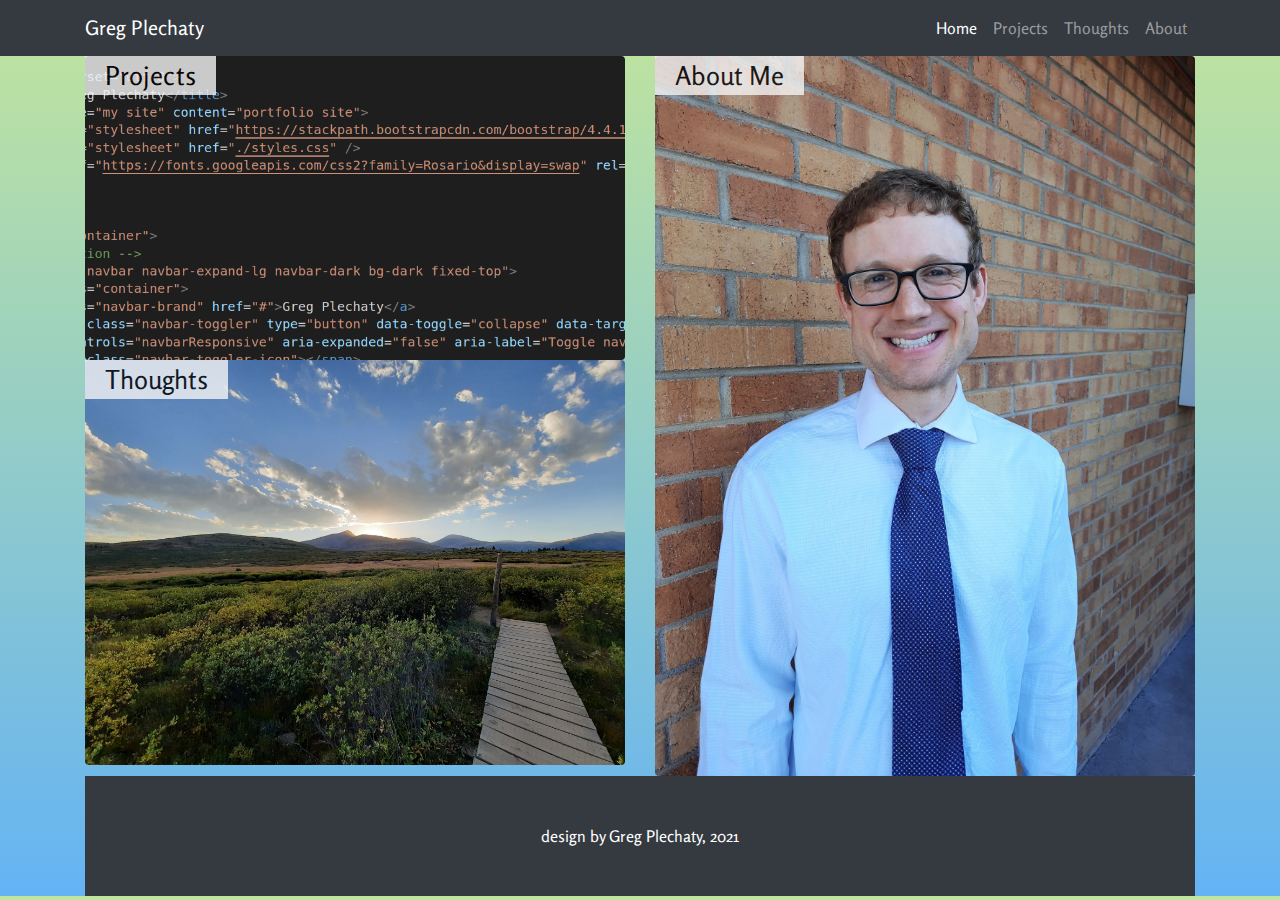
==== index.html @ 08ce2782 "Add files via upload" ====
<!DOCTYPE html>
<html lang="en">
<head>
    <meta charset="utf-8">
    <meta name="viewport" content="width=device-width, initial-scale=1, shrink-to-fit=no">
    <title>Greg Plechaty</title>
    <meta name="my site" content="portfolio site">
    <script src="https://code.jquery.com/jquery-3.2.1.slim.min.js" integrity="sha384-KJ3o2DKtIkvYIK3UENzmM7KCkRr/rE9/Qpg6aAZGJwFDMVNA/GpGFF93hXpG5KkN" crossorigin="anonymous"></script>
    <script src="https://cdnjs.cloudflare.com/ajax/libs/popper.js/1.12.9/umd/popper.min.js" integrity="sha384-ApNbgh9B+Y1QKtv3Rn7W3mgPxhU9K/ScQsAP7hUibX39j7fakFPskvXusvfa0b4Q" crossorigin="anonymous"></script>
    <script src="https://maxcdn.bootstrapcdn.com/bootstrap/4.0.0/js/bootstrap.min.js" integrity="sha384-JZR6Spejh4U02d8jOt6vLEHfe/JQGiRRSQQxSfFWpi1MquVdAyjUar5+76PVCmYl" crossorigin="anonymous"></script>
    <link rel="stylesheet" href="https://stackpath.bootstrapcdn.com/bootstrap/4.3.1/css/bootstrap.min.css" integrity="sha384-ggOyR0iXCbMQv3Xipma34MD+dH/1fQ784/j6cY/iJTQUOhcWr7x9JvoRxT2MZw1T" crossorigin="anonymous">
    <link rel="stylesheet" href="./styles.css" />
    <link href="https://fonts.googleapis.com/css2?family=Rosario&display=swap" rel="stylesheet"> 
</head>
<body class="colorful">

<div class="container">
  <!-- Navigation -->
  <nav class="navbar navbar-expand-lg navbar-dark bg-dark fixed-top">
    <div class="container">
      <a class="navbar-brand" href="./index.html">Greg Plechaty</a>
   <!-- <button class="navbar-toggler" type="button" data-toggle="collapse" data-target="#navbarResponsive" aria-controls="navbarResponsive" aria-expanded="false" aria-label="Toggle navigation"> -->   
        <button class="navbar-toggler" type="button" data-toggle="collapse" data-target="#navbarNavDropdown" aria-controls="navbarNavDropdown" aria-expanded="false" aria-label="Toggle navigation">
        <span class="navbar-toggler-icon"></span>
      </button>
      <div class="collapse navbar-collapse" id="navbarResponsive">
        <ul class="navbar-nav ml-auto">
          <li class="nav-item active">
            <a class="nav-link" href="./index.html">Home
              <span class="sr-only">(current)</span>
            </a>
          </li>
          <li class="nav-item">
            <a class="nav-link" href="./projects.html">Projects</a>
          </li>
          <li class="nav-item">
            <a class="nav-link" href="./thoughts.html">Thoughts</a>
          </li>
          <li class="nav-item">
            <a class="nav-link" href="./about.html">About</a>
          </li>
        </ul>
      </div>
    </div>
  </nav>



    <div class="row">
        <div class="col-md-6">
            <div class="row">
                <div class="col">
                    <a href="./projects.html"><img src="./images/projects.png" class="img-fluid rounded" alt="" /><p class="text-block">Projects</p></a>
                </div>
            </div>
            <div class="row">
                <div class="col">
                    <a href="./thoughts.html"><img src="./images/thoughts.jpg" class="img-fluid rounded" alt="" /><p class="text-block">Thoughts</p></a>
                </div>
            </div>
        </div>
        <div class="col-md-6">
          <a href="./about.html"><img src="./images/me_brick.jpg" class="img-fluid rounded" alt="" /><p class="text-block">About Me</p></a>  
        </div>
    </div>
    <!-- Footer -->
    <footer class="py-5 bg-dark">
      <div class="container">
        <p class="m-0 text-center text-white">design by Greg Plechaty, 2021</p>
      </div>
<!-- /.container -->
    </footer>
</div>




</body>
</html>
---- styles.css ----
/*css styles sheet */


/*proposed color scheme



BEA99E - light brown
786763 - dark brown
0E1443 - dark blue
95AED1 - blue grey
9BD3F9 - light blue



*/





body {
    font-family: 'Rosario', sans-serif;
    padding-top: 56px;

}

h1, h2, h3, h4, h5, h6 {
    font-family: 'Corben'; 
}

.colorful {
    background: #c2e59c; /* fallback for old browsers */
    background: -webkit-linear-gradient(to bottom, #c2e59c, #64b3f4); /* Chrome 10-25, Safari 5.1-6 */
    background: linear-gradient(to bottom, #c2e59c, #64b3f4); /* W3C, IE 10+/ Edge, Firefox 16+, Chrome 26+, Opera 12+, Safari 7+ */
}

/*|| Projects */

.projects-jumbotron {
    background: url(./images/projects.png) no-repeat center center fixed;
    -webkit-background-size: cover;
    -moz-background-size: cover;
    -o-background-size: cover;
    background-size: cover;
}

.projects-jumbotron-text {
    color:white;
    padding-top: 20px;
}

/*|| Thoughts */

.thoughts-jumbotron {
    background: url(./images/thoughts.jpg) no-repeat center center fixed;
    -webkit-background-size: cover;
    -moz-background-size: cover;
    -o-background-size: cover;
    background-size: cover;
}

.thoughts-image-big {
    height: 360px;
    width: 640px;
}

.thoughts-image-small {
    height: 180px;
    width: 320px;
}

.thoughts-main {
    background-color: #F5FFFA;
    padding-top: 15px;
    text-align: center;
}

.thoughts-small {
    background-color: #9BD3F9;
    border: 4px solid #0E1443;
    padding-top: 15px;
    text-align: left;
    margin: 10px;
}

.thoughts-main-post {
    text-align: center;
}


/*|| About Me */

.about-jumbotron {
    background: url(./images/about-brick-wall.jpg) no-repeat center center fixed;
    -webkit-background-size: cover;
    -moz-background-size: cover;
    -o-background-size: cover;
    background-size: cover;

}

.about-jumbotron-text {
    font-size: 5.5rem;
    line-height: 0.5;
    color: white;
}

.about-text-box {
    background-color: #F5FFFA;
    padding: 10px;
    margin: 10px;
    border-radius: 10px;
}




/* Bottom right text */
.text-block {
    position: absolute;
    top: 0px;
    left: 15px;
    background-color: whitesmoke;
    color:black;
    opacity: 0.8;
    padding-left: 20px;
    padding-right: 20px;
    text-align: center;
    font-size: 26px;
  }

    /* Background image */
.background-image {
    background: url("/images/projects.png") no-repeat scroll 50% 50%;
}
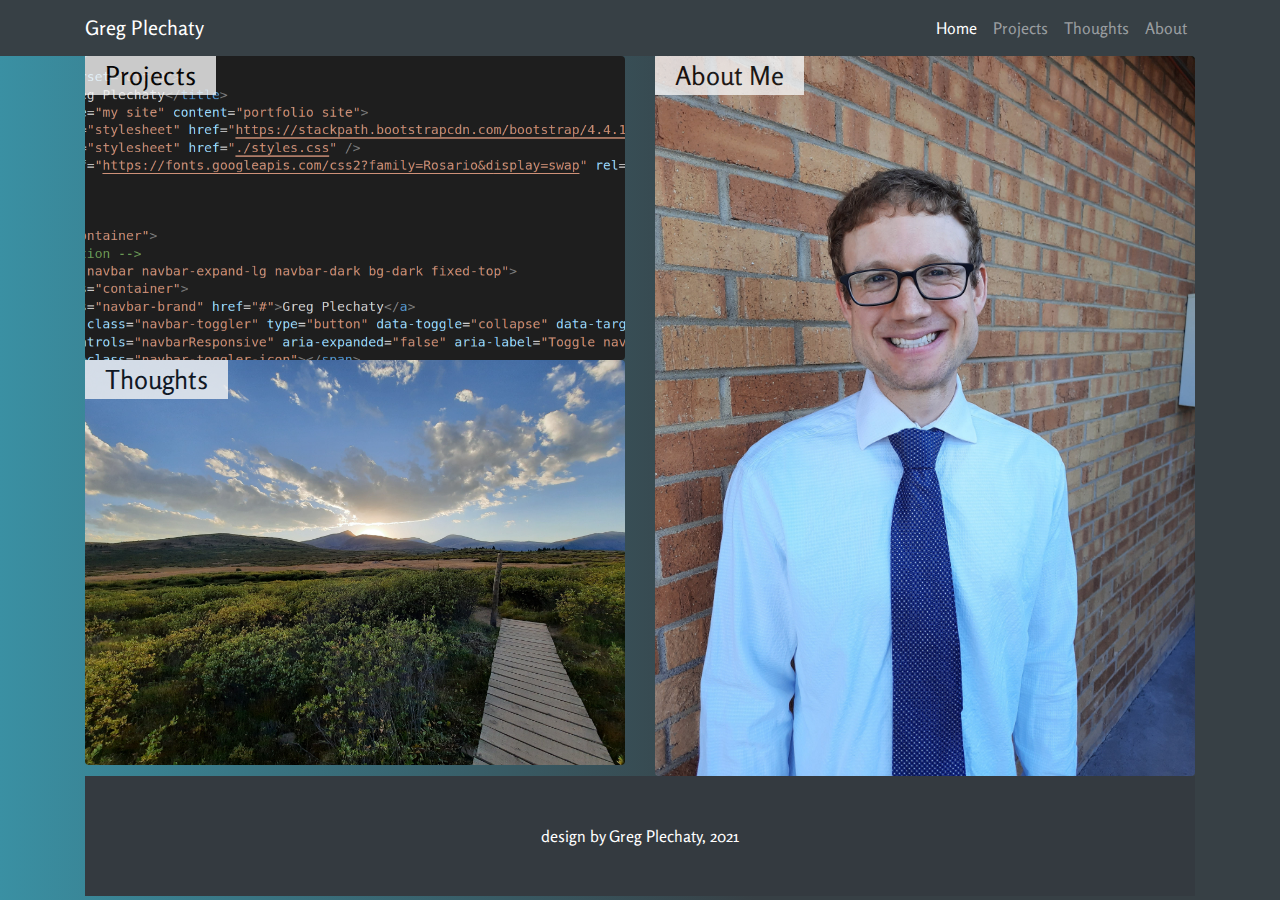
==== commit 2f4c94d0: "Add files via upload" ====
--- a/index.html
+++ b/index.html
@@ -16,17 +16,16 @@
 
 <div class="container">
   <!-- Navigation -->
-  <nav class="navbar navbar-expand-lg navbar-dark bg-dark fixed-top">
+  <nav class="navbar navbar-expand-lg navbar-dark fixed-top index-jumbotron">
     <div class="container">
       <a class="navbar-brand" href="./index.html">Greg Plechaty</a>
-   <!-- <button class="navbar-toggler" type="button" data-toggle="collapse" data-target="#navbarResponsive" aria-controls="navbarResponsive" aria-expanded="false" aria-label="Toggle navigation"> -->   
-        <button class="navbar-toggler" type="button" data-toggle="collapse" data-target="#navbarNavDropdown" aria-controls="navbarNavDropdown" aria-expanded="false" aria-label="Toggle navigation">
+      <button class="navbar-toggler" type="button" data-toggle="collapse" data-target="#navbarResponsive" aria-controls="navbarResponsive" aria-expanded="false" aria-label="Toggle navigation">
         <span class="navbar-toggler-icon"></span>
       </button>
       <div class="collapse navbar-collapse" id="navbarResponsive">
         <ul class="navbar-nav ml-auto">
-          <li class="nav-item active">
-            <a class="nav-link" href="./index.html">Home
+          <li class="nav-item">
+            <a class="nav-link active" href="./index.html">Home
               <span class="sr-only">(current)</span>
             </a>
           </li>
@@ -74,6 +73,8 @@
 
 
 
-
+<script src="https://code.jquery.com/jquery-3.3.1.slim.min.js" integrity="sha384-q8i/X+965DzO0rT7abK41JStQIAqVgRVzpbzo5smXKp4YfRvH+8abtTE1Pi6jizo" crossorigin="anonymous"></script>
+    <script src="https://cdnjs.cloudflare.com/ajax/libs/popper.js/1.14.7/umd/popper.min.js" integrity="sha384-UO2eT0CpHqdSJQ6hJty5KVphtPhzWj9WO1clHTMGa3JDZwrnQq4sF86dIHNDz0W1" crossorigin="anonymous"></script>
+    <script src="https://stackpath.bootstrapcdn.com/bootstrap/4.3.1/js/bootstrap.min.js" integrity="sha384-JjSmVgyd0p3pXB1rRibZUAYoIIy6OrQ6VrjIEaFf/nJGzIxFDsf4x0xIM+B07jRM" crossorigin="anonymous"></script>
 </body>
 </html>
--- a/styles.css
+++ b/styles.css
@@ -5,11 +5,12 @@
 
 
 
-BEA99E - light brown
-786763 - dark brown
-0E1443 - dark blue
-95AED1 - blue grey
-9BD3F9 - light blue
+34626c - darker blue
+374045 - darkest blue
+e27802 - burnt orange
+58391c - brown
+2c061f - purple
+
 
 
 
@@ -30,9 +31,8 @@
 }
 
 .colorful {
-    background: #c2e59c; /* fallback for old browsers */
-    background: -webkit-linear-gradient(to bottom, #c2e59c, #64b3f4); /* Chrome 10-25, Safari 5.1-6 */
-    background: linear-gradient(to bottom, #c2e59c, #64b3f4); /* W3C, IE 10+/ Edge, Firefox 16+, Chrome 26+, Opera 12+, Safari 7+ */
+    background: rgb(58,144,163);
+    background: linear-gradient(90deg, rgba(58,144,163,1) 0%, rgba(55,64,69,1) 59%);
 }
 
 /*|| Projects */
@@ -114,7 +114,11 @@
 }
 
 
+/* || index */
 
+.index-jumbotron {
+    background-color: #374045;
+}
 
 /* Bottom right text */
 .text-block {
@@ -130,6 +134,11 @@
     font-size: 26px;
   }
 
+.index-text-box {
+    padding: 10px;
+    margin: 10px;
+}
+
     /* Background image */
 .background-image {
     background: url("/images/projects.png") no-repeat scroll 50% 50%;
